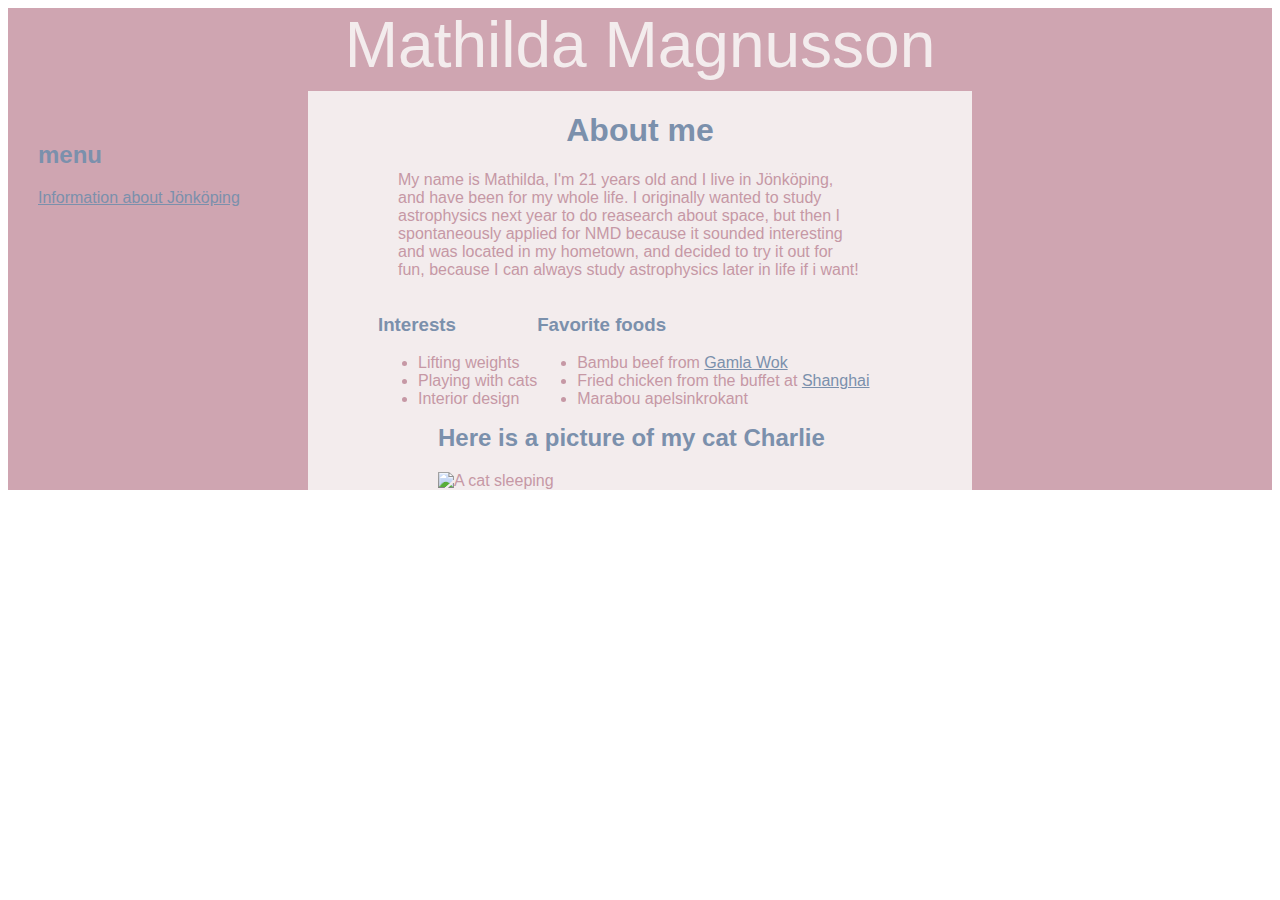
==== index.html @ 4e5b18f6 "Add files via upload" ====
<!DOCTYPE html>
<html lang="en">
  <head>
    <meta charset="UTF-8" />
    <meta http-equiv="X-UA-Compatible" content="IE=edge" />
    <meta name="viewport" content="width=device-width, initial-scale=1.0" />
    <title>About me</title>
    <link rel="stylesheet" type="text/css" href="index.css" />
  </head>

  <body>
    <main>
      <div class="container">
        <header>Mathilda Magnusson</header>
        <div class="con1">
          <h1>About me</h1>
          <div class="introduction">
            <p>
              My name is Mathilda, I'm 21 years old and I live in Jönköping,<br />
              and have been for my whole life. I originally wanted to study
              <br />
              astrophysics next year to do reasearch about space, but then I
              <br />
              spontaneously applied for NMD because it sounded interesting
              <br />
              and was located in my hometown, and decided to try it out for
              <br />
              fun, because I can always study astrophysics later in life if i
              want!
            </p>
          </div>
          <section>
            <div class="interests">
              <h3>Interests</h3>
              <ul>
                <li>Lifting weights</li>
                <li>Playing with cats</li>
                <li>Interior design</li>
              </ul>
            </div>
          </section>
          <section>
            <div class="food">
              <h3>Favorite foods</h3>
              <ul>
                <li>
                  Bambu beef from
                  <a href="https://www.gamlawok.se/">Gamla Wok</a>
                </li>
                <li>
                  Fried chicken from the buffet at
                  <a href="http://www.restaurangshanghai.com/">Shanghai</a>
                </li>
                <li>Marabou apelsinkrokant</li>
              </ul>
            </div>
          </section>
          <section>
            <div class="Charlie">
              <h2>Here is a picture of my cat Charlie</h2>
              <img src="Charlie_website.jpeg" alt="A cat sleeping" />
            </div>
          </section>
        </div>
        <div class="menu">
          <h2>menu</h2>
          <a href="jonkoping.html">Information about Jönköping</a>
        </div>
        <div class="conside"></div>
      </div>
    </main>
  </body>
</html>
---- index.css ----
* {
  font-family: "Trebuchet MS", "Lucida Sans Unicode", "Lucida Grande",
    "Lucida Sans", Arial, sans-serif;
}
.container {
  display: grid;
  grid-template-columns: 300px 1fr 300px;
  grid-template-rows: 83px 1fr 83px;
  grid-template-areas: "header header header" "menu con1 conside" "footer footer footer";
}
.con1 {
  grid-area: con1;
  background-color: #f3eced;
  color: #c698a5;
}
.conside {
  background-color: #cfa5b1;
  grid-area: conside;
}
.menu {
  background-color: #cfa5b1;
  grid-area: menu;
  color: #f3eced;
  padding: 30px;
  /*HOW DO I GIVE THE LINKS DIFFERENT NAMES? <A1?*/
}
a {
  color: #7b90ac;
}
a:hover {
  border: #7b90ac;
}
a1 {
  color: #f3eced;
}
header {
  background-color: #cfa5b1;
  font-size: 4em;
  text-align: center;
  grid-area: header;
  color: #f3eced;
}
footer {
  background-color: #cfa5b1;
  grid-area: footer;
}
/* The following 1 line (line 10) was copied from the lesson with Garret, and how to do this comment was searched from google.com */
li:hover {
  font-weight: bold;
  color: #c698a5;
  font-size: 2, 5rem;
}

h1 {
  color: #7b90ac;
  text-align: center;

  font-size: 30;
}
h2 {
  color: #7b90ac;
}
h3 {
  color: #7b90ac;
}
h4 {
  color: #7b90ac;
}
.introduction {
  padding-left: 90px;
}
.interests {
  float: left;
  padding-left: 70px;
}
.food {
  float: left;
}

.Charlie {
  clear: both;
  padding-left: 130px;
}
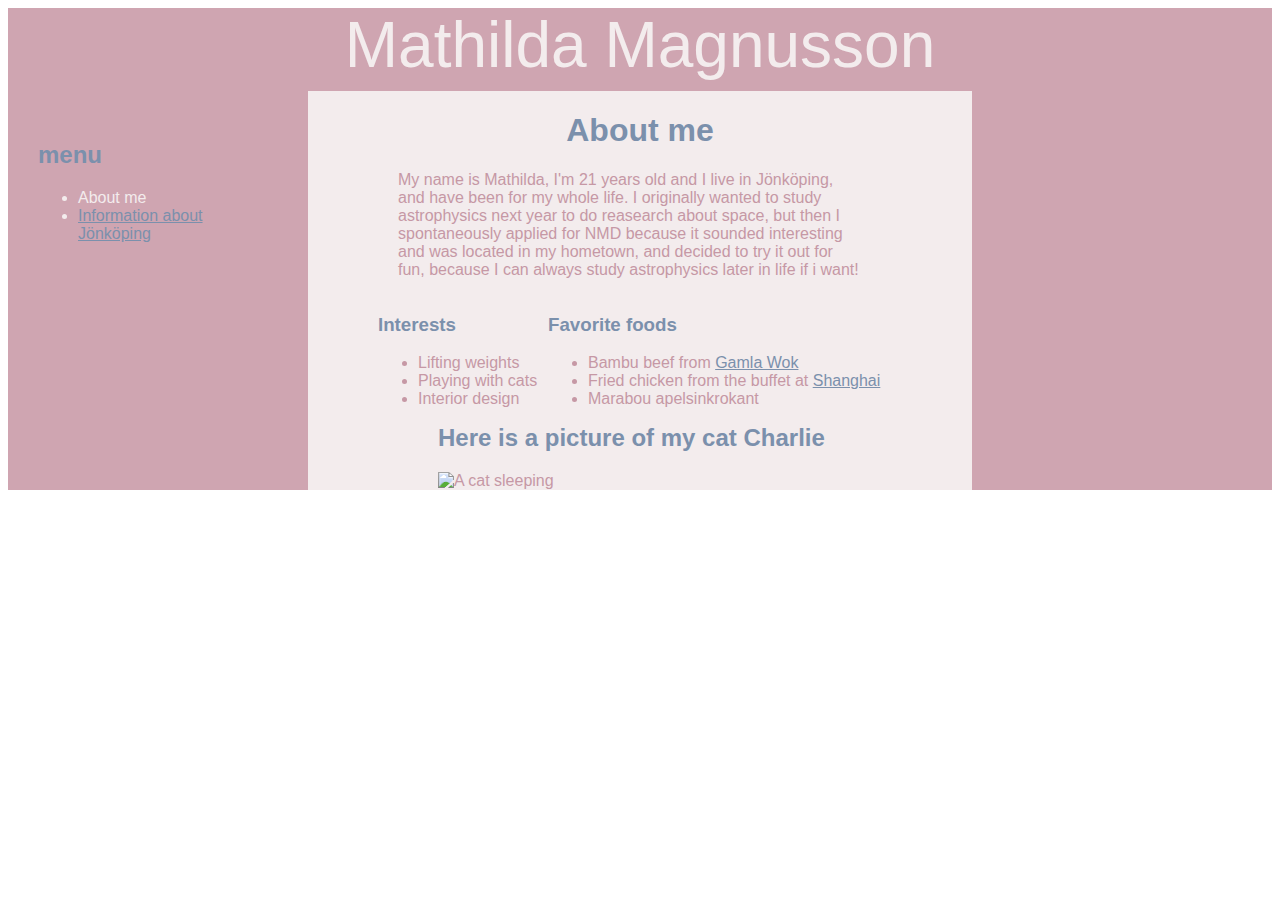
==== commit 83e4f580: "Updated version" ====
--- a/index.html
+++ b/index.html
@@ -64,7 +64,10 @@
         </div>
         <div class="menu">
           <h2>menu</h2>
-          <a href="jonkoping.html">Information about Jönköping</a>
+          <ul>
+            <li>About me</li>
+            <li><a href="jonkoping.html">Information about Jönköping</a></li>
+          </ul>
         </div>
         <div class="conside"></div>
       </div>
--- a/index.css
+++ b/index.css
@@ -5,8 +5,8 @@
 .container {
   display: grid;
   grid-template-columns: 300px 1fr 300px;
-  grid-template-rows: 83px 1fr 83px;
-  grid-template-areas: "header header header" "menu con1 conside" "footer footer footer";
+  grid-template-rows: 83px 1fr;
+  grid-template-areas: "header header header" "menu con1 conside";
 }
 .con1 {
   grid-area: con1;
@@ -22,17 +22,14 @@
   grid-area: menu;
   color: #f3eced;
   padding: 30px;
+
   /*HOW DO I GIVE THE LINKS DIFFERENT NAMES? <A1?*/
 }
+
 a {
   color: #7b90ac;
 }
-a:hover {
-  border: #7b90ac;
-}
-a1 {
-  color: #f3eced;
-}
+
 header {
   background-color: #cfa5b1;
   font-size: 4em;
@@ -40,17 +37,16 @@
   grid-area: header;
   color: #f3eced;
 }
-footer {
-  background-color: #cfa5b1;
-  grid-area: footer;
-}
+
 /* The following 1 line (line 10) was copied from the lesson with Garret, and how to do this comment was searched from google.com */
 li:hover {
   font-weight: bold;
-  color: #c698a5;
+
   font-size: 2, 5rem;
 }
-
+ul.menu:hover {
+  font-weight: bold;
+}
 h1 {
   color: #7b90ac;
   text-align: center;
@@ -63,15 +59,14 @@
 h3 {
   color: #7b90ac;
 }
-h4 {
-  color: #7b90ac;
-}
+
 .introduction {
   padding-left: 90px;
 }
 .interests {
   float: left;
   padding-left: 70px;
+  min-width: 170px;
 }
 .food {
   float: left;
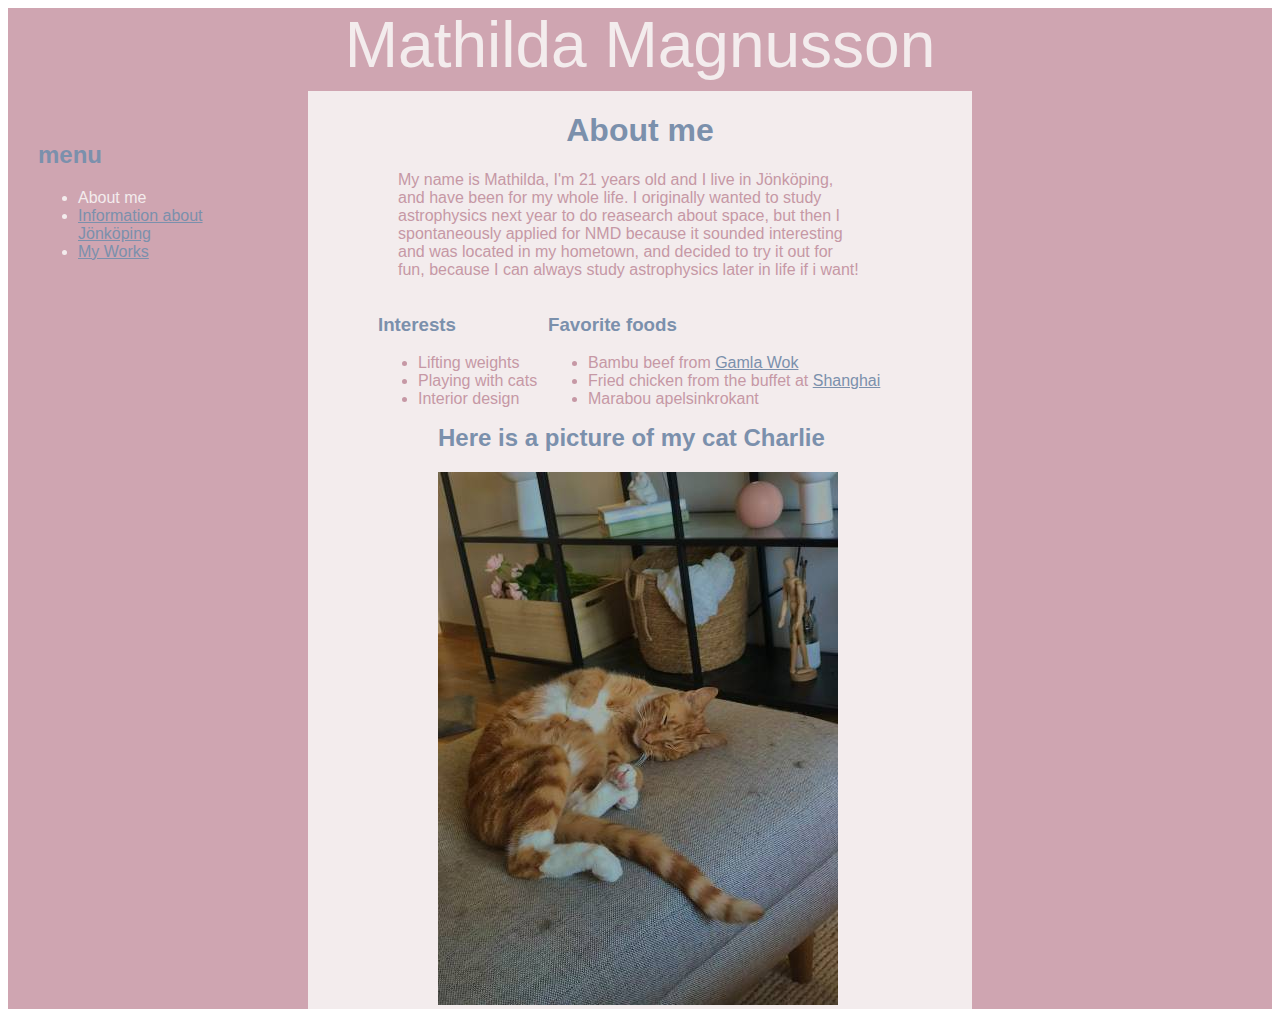
==== commit 35aaf5d6: "added "my works"" ====
--- a/index.html
+++ b/index.html
@@ -67,6 +67,7 @@
           <ul>
             <li>About me</li>
             <li><a href="jonkoping.html">Information about Jönköping</a></li>
+            <li><a href="myWorks.html"> My Works</a></li>
           </ul>
         </div>
         <div class="conside"></div>
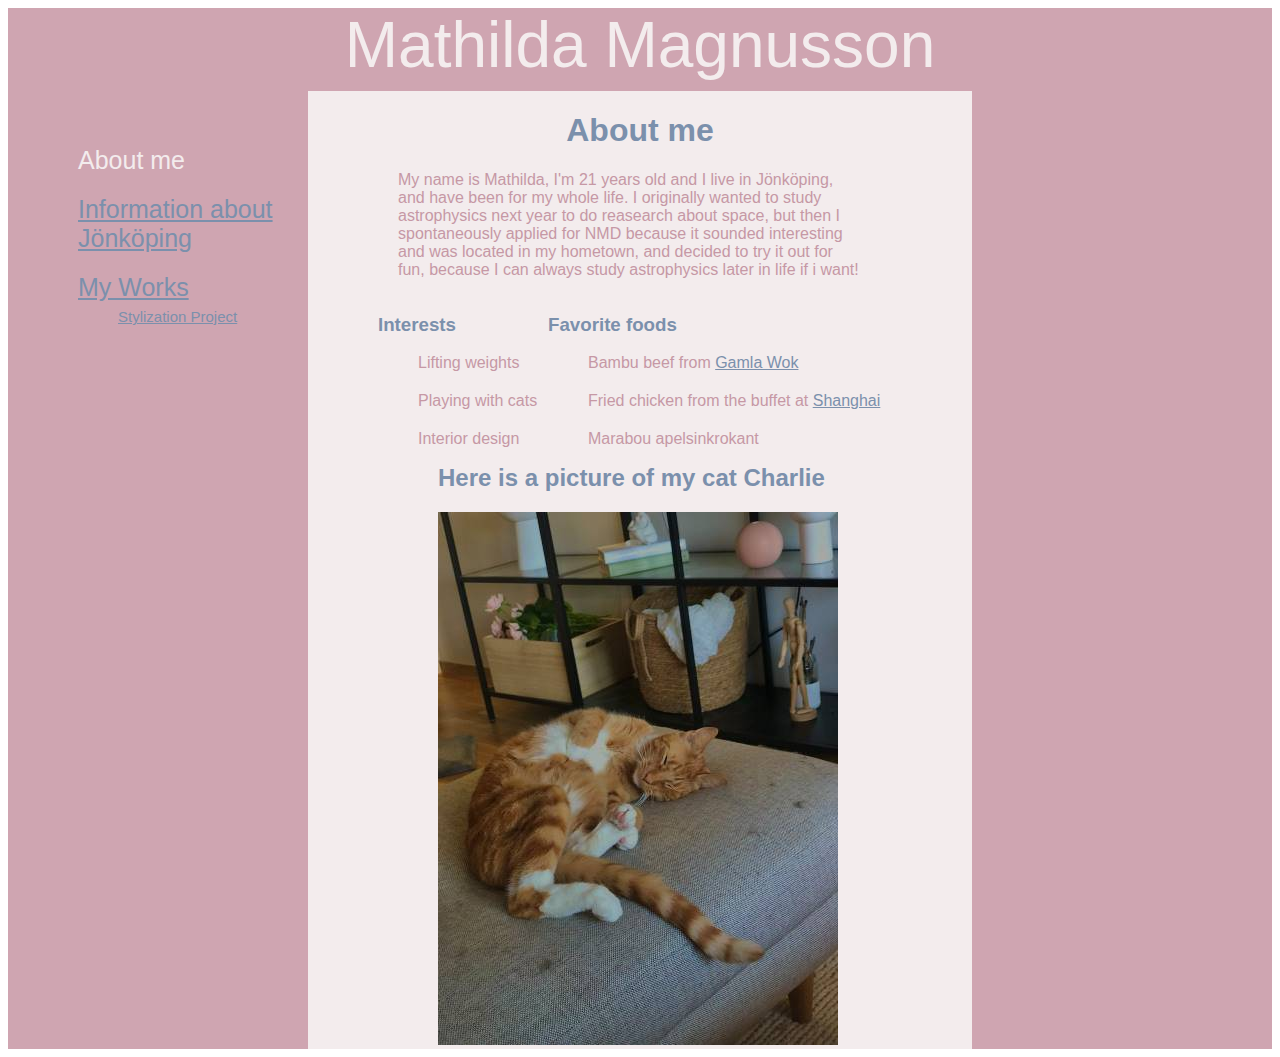
==== commit 818ca1da: "info page" ====
--- a/index.html
+++ b/index.html
@@ -32,7 +32,7 @@
           <section>
             <div class="interests">
               <h3>Interests</h3>
-              <ul>
+              <ul class="info">
                 <li>Lifting weights</li>
                 <li>Playing with cats</li>
                 <li>Interior design</li>
@@ -42,7 +42,7 @@
           <section>
             <div class="food">
               <h3>Favorite foods</h3>
-              <ul>
+              <ul class="info">
                 <li>
                   Bambu beef from
                   <a href="https://www.gamlawok.se/">Gamla Wok</a>
@@ -63,11 +63,13 @@
           </section>
         </div>
         <div class="menu">
-          <h2>menu</h2>
-          <ul>
+          <ul class="menulist">
             <li>About me</li>
             <li><a href="jonkoping.html">Information about Jönköping</a></li>
             <li><a href="myWorks.html"> My Works</a></li>
+            <ul class="listmyworks">
+              <li><a href="stylization.html">Stylization Project</a></li>
+            </ul>
           </ul>
         </div>
         <div class="conside"></div>
--- a/index.css
+++ b/index.css
@@ -22,10 +22,16 @@
   grid-area: menu;
   color: #f3eced;
   padding: 30px;
-
-  /*HOW DO I GIVE THE LINKS DIFFERENT NAMES? <A1?*/
 }
-
+.menulist {
+  list-style: none;
+  font-size: 25px;
+}
+.listmyworks {
+  list-style: none;
+  font-size: 15px;
+  line-height: 30px;
+}
 a {
   color: #7b90ac;
 }
@@ -37,16 +43,23 @@
   grid-area: header;
   color: #f3eced;
 }
-
+li {
+  list-style: none;
+}
+ul.info {
+  margin-top: 0px; /* what am i doing wrong?!!!!!!!!!!!!!!*/
+}
 /* The following 1 line (line 10) was copied from the lesson with Garret, and how to do this comment was searched from google.com */
 li:hover {
   font-weight: bold;
 
   font-size: 2, 5rem;
 }
-ul.menu:hover {
-  font-weight: bold;
+/*the next 3 lines are inspired by https://stackoverflow.com/questions/19254411/how-do-i-set-vertical-space-between-list-items */
+li + li {
+  margin-top: 20px;
 }
+
 h1 {
   color: #7b90ac;
   text-align: center;
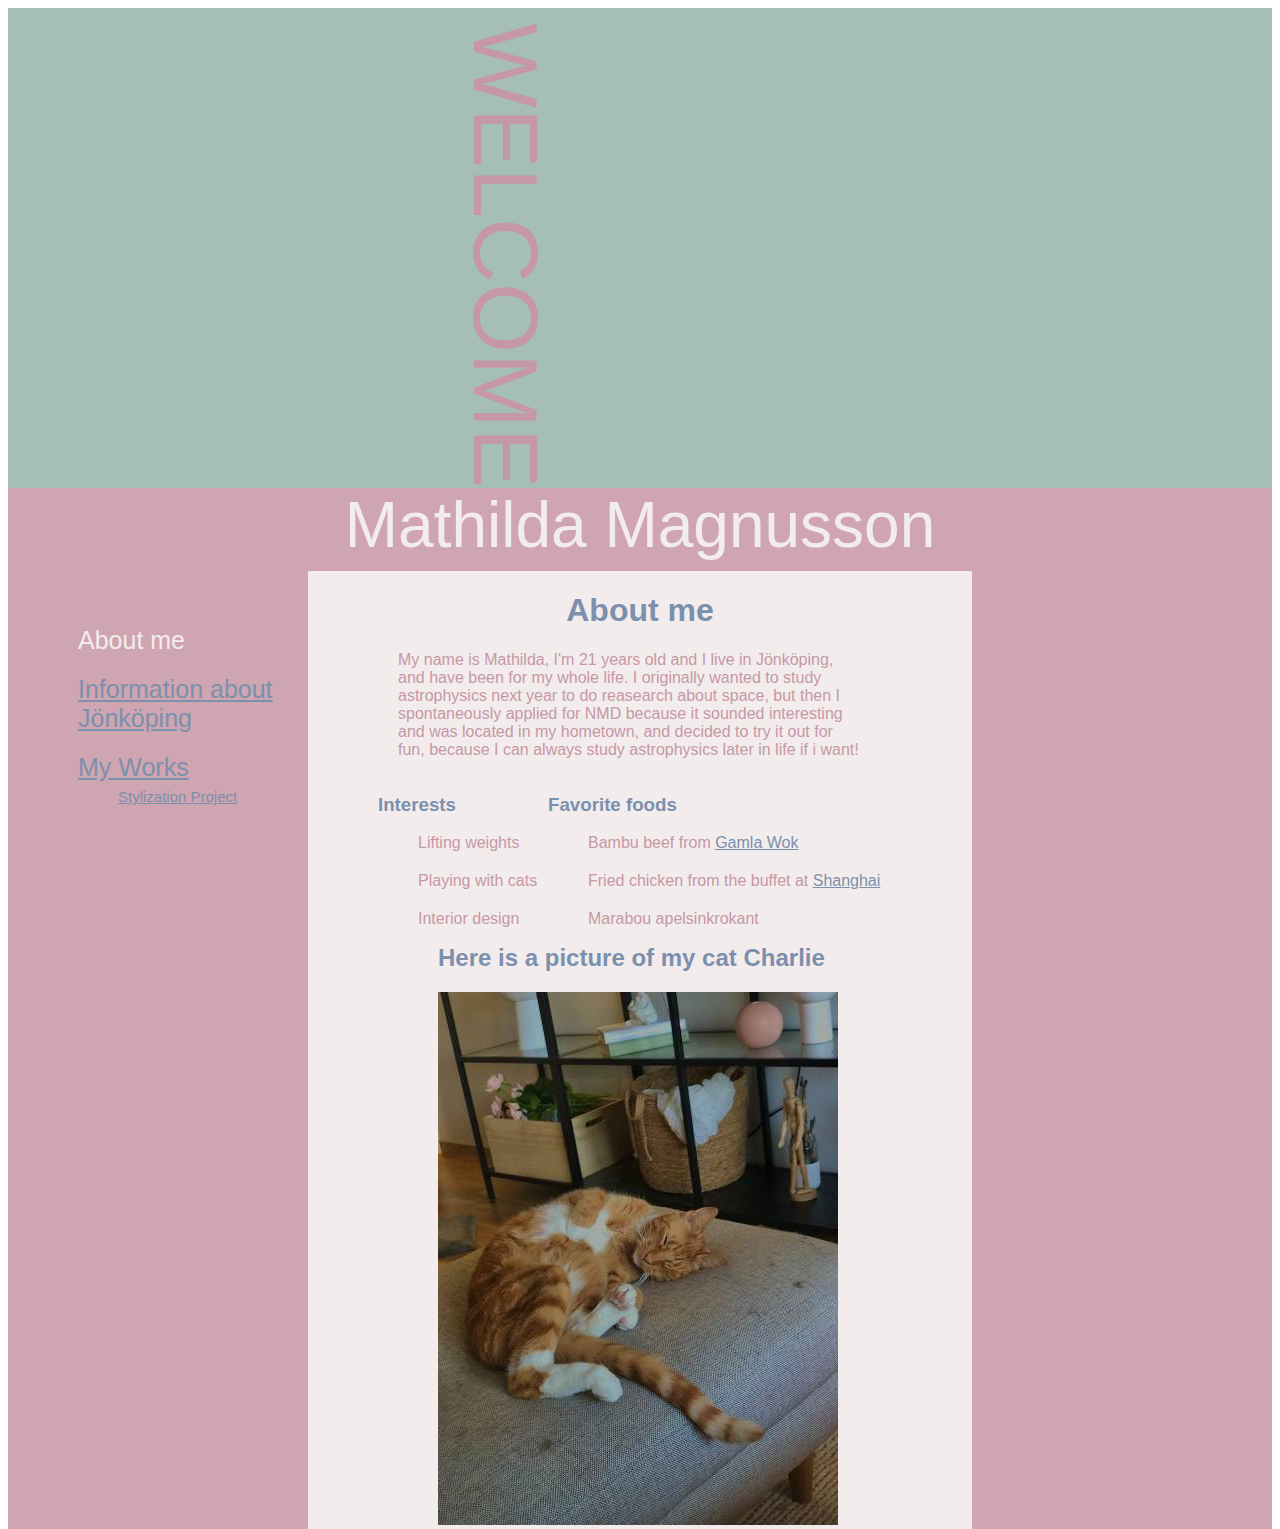
==== commit e66f4be1: "added animated hero section" ====
--- a/index.html
+++ b/index.html
@@ -10,6 +10,10 @@
 
   <body>
     <main>
+      <!--https://stackoverflow.com/questions/6351013/can-i-stretch-text-using-css-->
+      <div class="heroSection">
+        <div class="text animation">WELCOME</div>
+      </div>
       <div class="container">
         <header>Mathilda Magnusson</header>
         <div class="con1">
@@ -42,7 +46,7 @@
           <section>
             <div class="food">
               <h3>Favorite foods</h3>
-              <ul class="info">
+              <ul id="info">
                 <li>
                   Bambu beef from
                   <a href="https://www.gamlawok.se/">Gamla Wok</a>
--- a/index.css
+++ b/index.css
@@ -1,12 +1,96 @@
-* {
-  font-family: "Trebuchet MS", "Lucida Sans Unicode", "Lucida Grande",
-    "Lucida Sans", Arial, sans-serif;
+.heroSection {
+  font-family: "Gill Sans", "Gill Sans MT", Calibri, "Trebuchet MS", sans-serif;
+  display: flex;
+  align-items: end;
+  justify-content: left;
+  height: 480px;
+  margin-top: 0px;
+  padding: 0px;
+  font-size: 160px;
+  overflow: hidden;
+  background-color: #a5bfb8;
+}
+.text {
+  position: relative;
+  text-align: center;
+  font-size: 90px;
+  rotate: 90deg;
+  line-height: 70%;
+  color: #c698a5;
+  align-self: flex-end;
+  font-family: "Gill Sans", "Gill Sans MT", Calibri, "Trebuchet MS", sans-serif;
+}
+
+.animation {
+  animation-name: animatedHero;
+  animation-duration: 5s;
+  animation-timing-function: linear;
+  animation-iteration-count: infinite;
+  transform-origin: bottom right;
+}
+
+@keyframes animatedHero {
+  0% {
+    transform: translateY(600px) scaleY(1.2) scaleX(0.96);
+  }
+  10% {
+    transform: translateY(-750px) scaleY(1.2) scaleX(0.96);
+  }
+  11% {
+    transform: translateY(-777px) scaleY(0.5) scaleX(1) rotate(0deg);
+  }
+  30% {
+    transform: translateY(-777px) scaleY(0.5) scaleX(1) rotate(0deg);
+  }
+  42% {
+    transform: translateY(-750px) scaleY(1) scaleX(0.8) rotate(-40deg);
+  }
+  49% {
+    transform: translateY(-750px) scaleY(1) scaleX(0.6) rotate(-90deg);
+  }
+
+  51% {
+    transform: translateY(-750px) translateX(-30px) scaleY(1) scaleX(0.6)
+      rotate(-95deg);
+  }
+  54% {
+    transform: translateY(-750px) translateX(0px) scaleY(1) scaleX(0.6)
+      rotate(-90deg);
+  }
+  78% {
+    transform: translateY(-750px) translateX(0px) scaleY(1) scaleX(0.6)
+      rotate(-90deg);
+  }
+  80% {
+    transform: translateY(-750px) translateX(0px) scaleY(1) scaleX(1)
+      rotate(-90deg);
+  }
+  83% {
+    transform: translateY(-750px) translateX(-40px) scaleY(1) scaleX(1)
+      rotate(-90deg);
+  }
+
+  88% {
+    transform: translateY(-750px) translateX(0px) scaleY(1) scaleX(0.9)
+      rotate(-90deg);
+  }
+  90% {
+    transform: translateY(-750px) translateX(0px) scaleY(1) scaleX(1)
+      rotate(-90deg);
+  }
+  100% {
+    transform: translateY(-750px) translateX(0px) scaleY(1) scaleX(1)
+      rotate(-90deg);
+  }
 }
 .container {
   display: grid;
+  height: 1vh;
   grid-template-columns: 300px 1fr 300px;
   grid-template-rows: 83px 1fr;
   grid-template-areas: "header header header" "menu con1 conside";
+  font-family: "Trebuchet MS", "Lucida Sans Unicode", "Lucida Grande",
+    "Lucida Sans", Arial, sans-serif;
 }
 .con1 {
   grid-area: con1;
@@ -46,7 +130,7 @@
 li {
   list-style: none;
 }
-ul.info {
+#info {
   margin-top: 0px; /* what am i doing wrong?!!!!!!!!!!!!!!*/
 }
 /* The following 1 line (line 10) was copied from the lesson with Garret, and how to do this comment was searched from google.com */
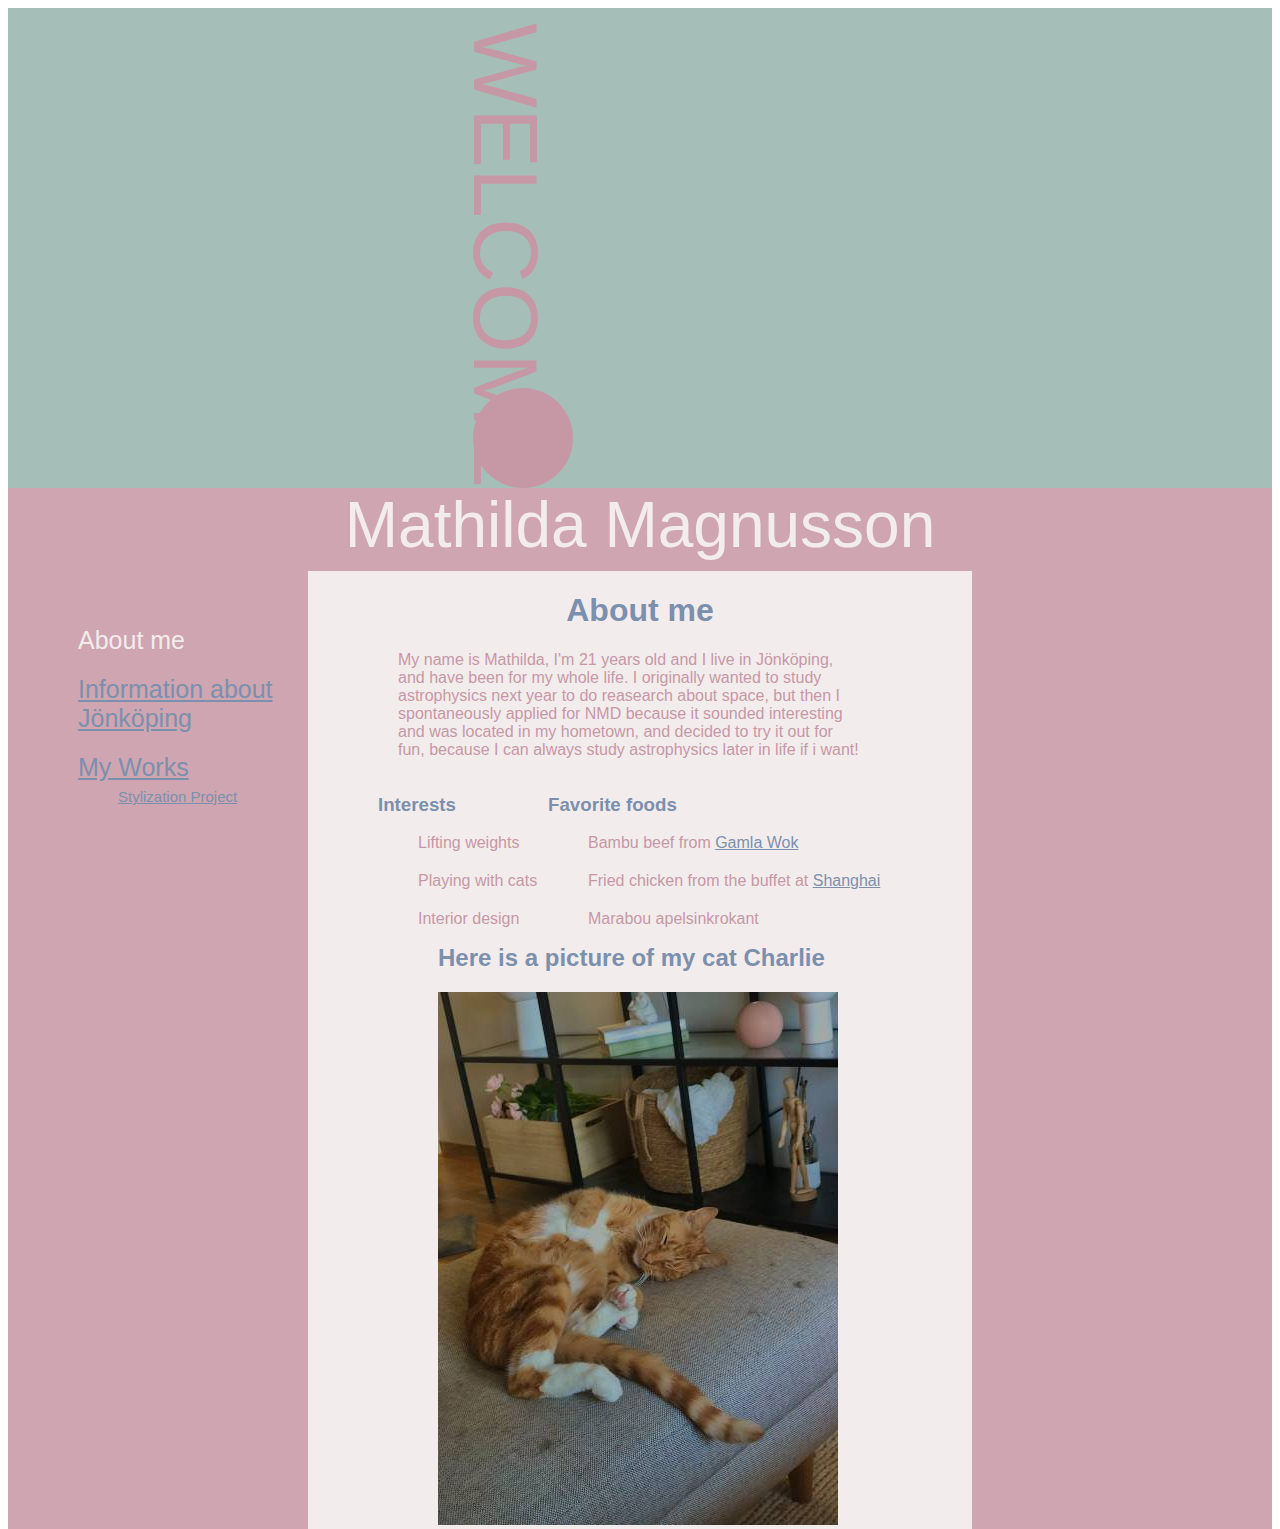
==== commit 20774465: "added 2nd animation" ====
--- a/index.html
+++ b/index.html
@@ -13,6 +13,7 @@
       <!--https://stackoverflow.com/questions/6351013/can-i-stretch-text-using-css-->
       <div class="heroSection">
         <div class="text animation">WELCOME</div>
+        <div class="ball animation2"></div>
       </div>
       <div class="container">
         <header>Mathilda Magnusson</header>
--- a/index.css
+++ b/index.css
@@ -20,7 +20,69 @@
   align-self: flex-end;
   font-family: "Gill Sans", "Gill Sans MT", Calibri, "Trebuchet MS", sans-serif;
 }
-
+.ball {
+  position: relative;
+  top: 0px;
+  width: 100px;
+  height: 100px;
+  border-radius: 55px;
+  background-color: #c698a5;
+}
+.animation2 {
+  animation-name: ballHero;
+  animation-duration: 5s;
+  animation-timing-function: linear;
+  animation-iteration-count: infinite;
+  transform-origin: bottom center;
+}
+
+@keyframes ballHero {
+  0% {
+    transform: translateY(-100vh);
+  }
+  20% {
+    transform: translateY(-100vh) scaleX(0.7) scaleY(1.3);
+  }
+  25% {
+    transform: translateY(0px) scaleX(0.7) scaleY(1.3);
+  }
+  26% {
+    transform: translateY(5px) scaleX(1.4) scaleY(0.1);
+  }
+  30% {
+    transform: translateY(-100px) scaleX(0.9) scaleY(1.1);
+  }
+  34% {
+    transform: translateY(5px) scaleX(1.1) scaleY(0.8);
+  }
+  37% {
+    transform: translateY(-70px) scaleX(1) scaleY(1);
+  }
+  41% {
+    transform: translateY(5px) scaleX(1) scaleY(0.8);
+  }
+  44% {
+    transform: translateY(-30px) scaleX(1) scaleY(1);
+  }
+  47% {
+    transform: translateY(5px) scaleX(1) scaleY(1);
+  }
+  50% {
+    transform: translateY(-10px) scaleX(1) scaleY(1);
+  }
+  53% {
+    transform: translateY(0px) scaleX(1) scaleY(1);
+  }
+  55% {
+    transform: translateY(-5px) scaleX(1) scaleY(1);
+  }
+  56% {
+    transform: translateY(0px) scaleX(1) scaleY(1);
+  }
+  100% {
+    transform: translateY(0px);
+  }
+}
 .animation {
   animation-name: animatedHero;
   animation-duration: 5s;
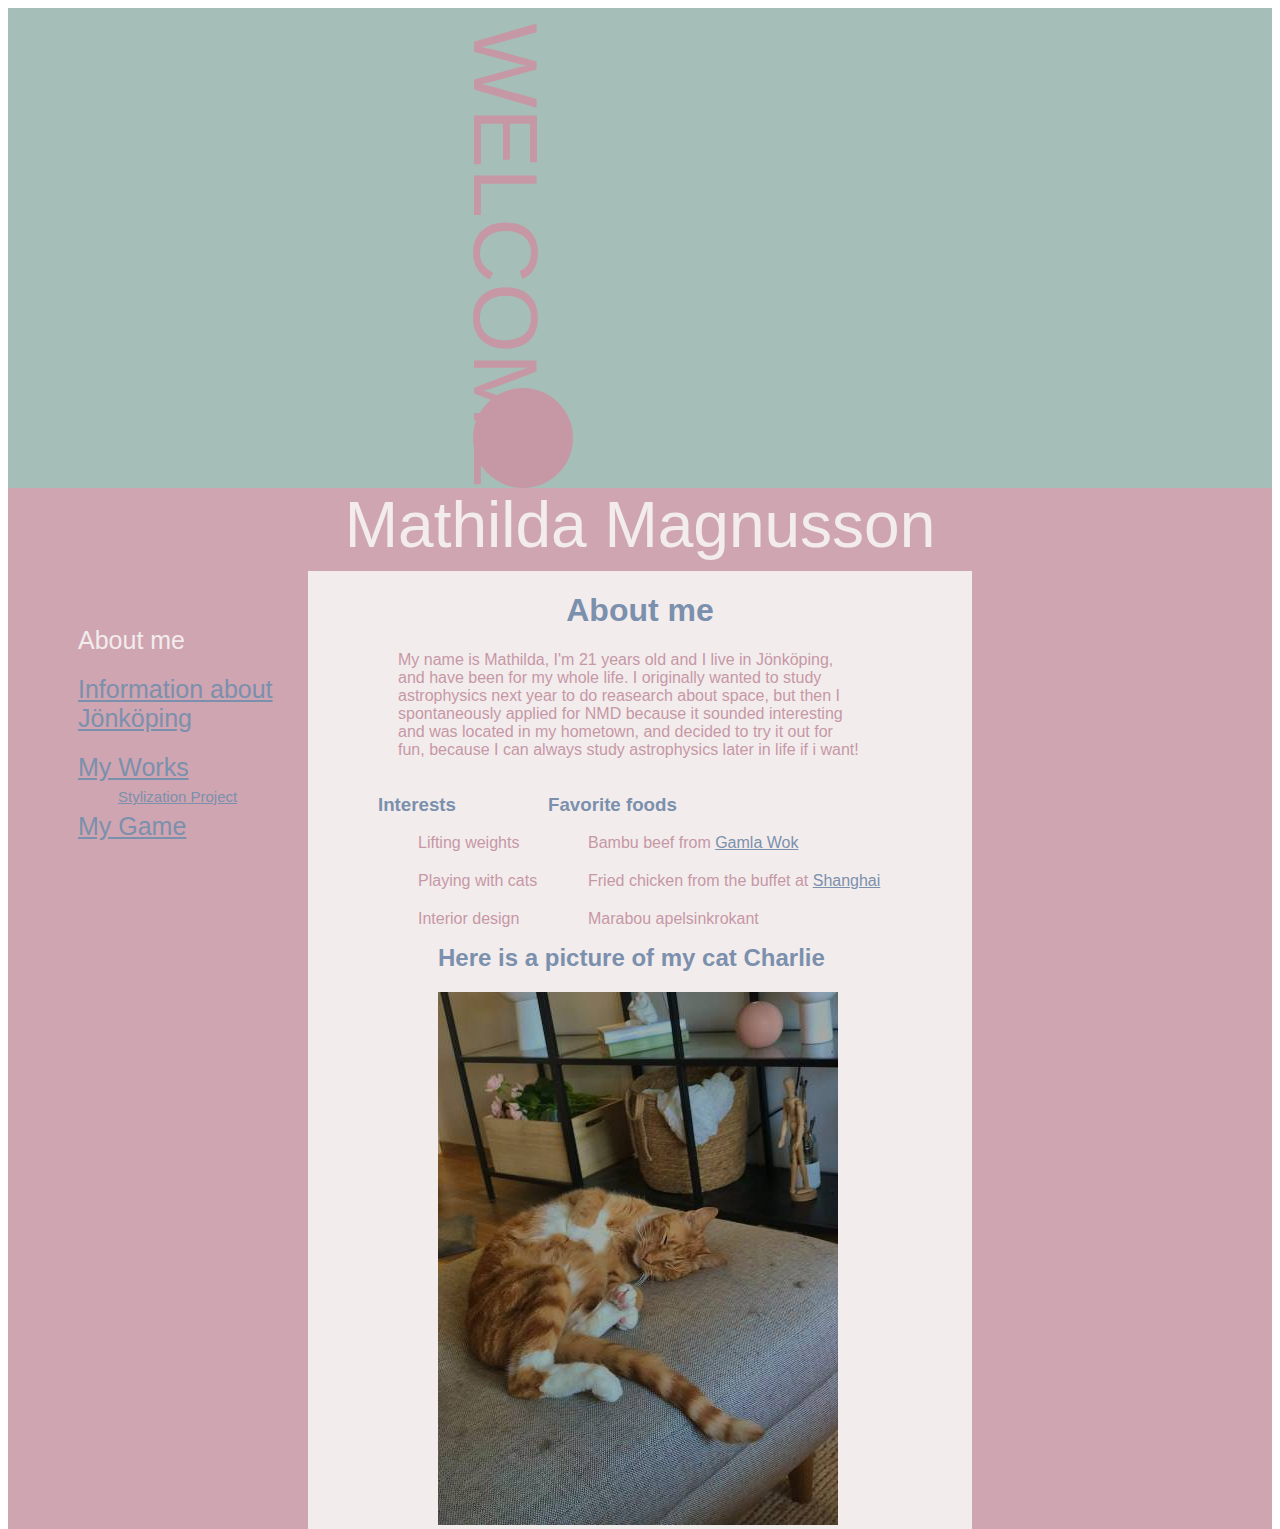
==== commit ad1c8c10: "added the game to the website" ====
--- a/index.html
+++ b/index.html
@@ -75,6 +75,7 @@
             <ul class="listmyworks">
               <li><a href="stylization.html">Stylization Project</a></li>
             </ul>
+            <li><a href="game.html"> My Game</a></li>
           </ul>
         </div>
         <div class="conside"></div>
--- a/index.css
+++ b/index.css
@@ -22,10 +22,11 @@
 }
 .ball {
   position: relative;
+  align-self: flex-end;
   top: 0px;
   width: 100px;
   height: 100px;
-  border-radius: 55px;
+  border-radius: 50px;
   background-color: #c698a5;
 }
 .animation2 {
@@ -44,7 +45,7 @@
     transform: translateY(-100vh) scaleX(0.7) scaleY(1.3);
   }
   25% {
-    transform: translateY(0px) scaleX(0.7) scaleY(1.3);
+    transform: translateY(5px) scaleX(0.7) scaleY(1.3);
   }
   26% {
     transform: translateY(5px) scaleX(1.4) scaleY(0.1);
